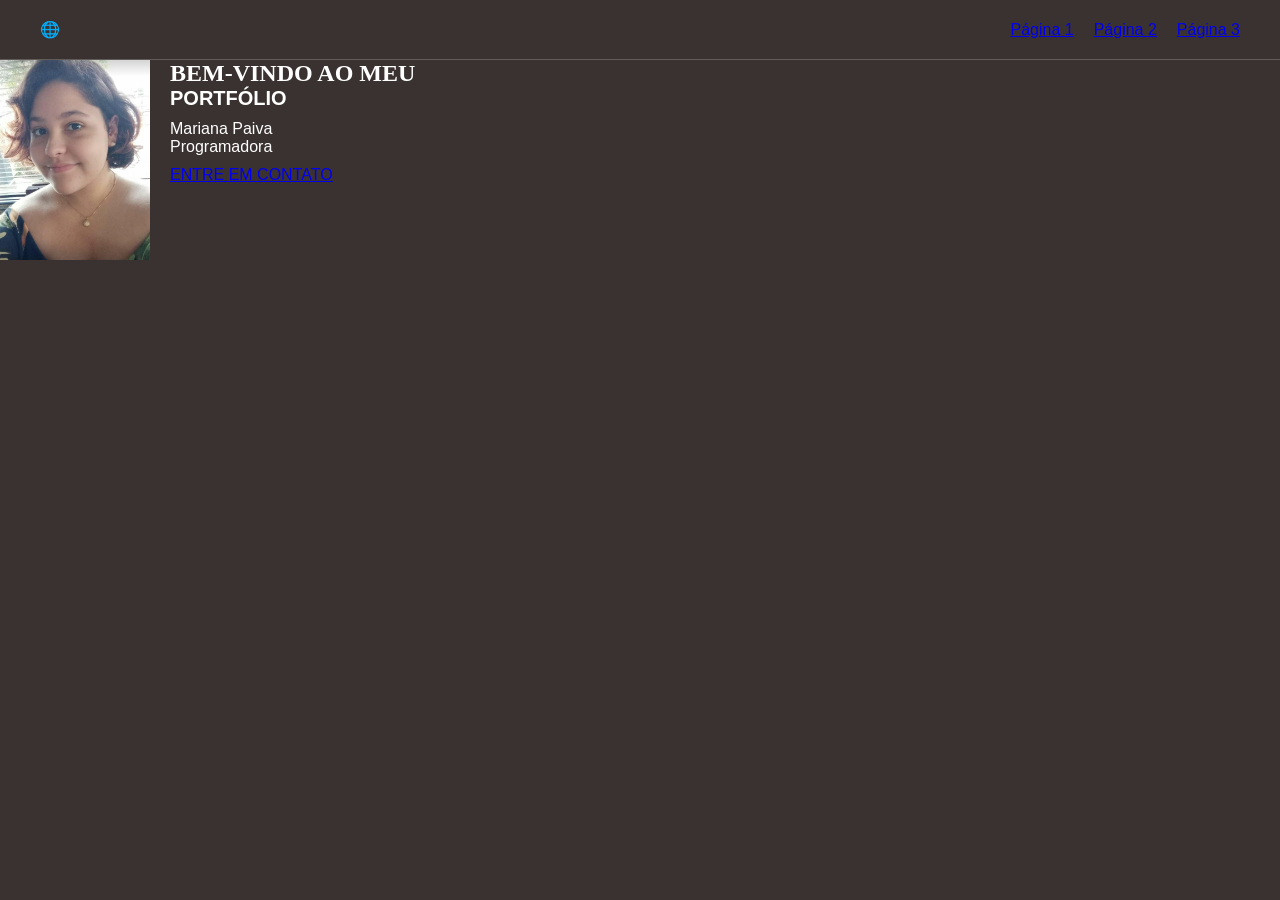
==== index.html @ 8fda0aae "v2" ====
<!DOCTYPE html>
<html lang="pt-BR">
<head>
    <meta charset="UTF-8">
    <meta name="viewport" content="width=device-width, initial-scale=1.0">
    <title>Meu Portfólio</title>
    <link rel="stylesheet" href="style.css">
</head>
<body>

    <header class="topo">
        <div class="logo">🌐</div>

        <nav class="menu-navegacao">
            <a href="index.html" class="link-pagina ativo">Página 1</a>
            <a href="pagina2.html" class="link-pagina">Página 2</a>
            <a href="pagina3.html" class="link-pagina">Página 3</a>
        </nav>
    </header>

    <main class="container-perfil">
        <img src="foto mariana.jpg" alt="Minha foto" class="foto-perfil">
        
        <div class="bloco-perfil">
            <div class="titulos">
                <h1>BEM-VINDO AO MEU</h1>
                <h2>PORTFÓLIO</h2>
            </div>

            <div class="info-pessoal">
                <p class="nome">Mariana Paiva</p>
                <p class="cargo">Programadora</p>
            </div>

            <a href="#" class="btn-contato">ENTRE EM CONTATO</a>
        </div>
    </main>

</body>
</html>
---- style.css ----
@font-face {
  font-family: 'Biro Script Plus';
  src: url('biro-script-plus_freefontdownload_org/biro-script-plus.woff2') format('woff2');
  font-weight: normal;
  font-style: normal;
}


@font-face {
  font-family: 'TAN Garland';
  src: url('TAN-Garland/TAN-Garland/TAN-Garland-Regular.woff2') format('woff2');
  font-weight: normal;
  font-style: normal;
}

@font-face {
  font-family: 'Open Sans';
  src: url('Bricolage_Grotesque,Open_Sans/Open_Sans/OpenSans-VariableFont_wdth,wght.ttf') format('truetype');
  font-weight: normal;
  font-style: normal;
}

* {
    margin: 0;
    padding: 0;
    box-sizing: border-box;


}

body {
    background-color: #3a3230;
    color: #fff;
    font-family: 'Open Sans', sans-serif;
    min-height: 100vh;
    display: flex;
    flex-direction: column;
}

.topo {
    width: 100%;
    display: flex;
    justify-content: space-between;
    align-items: center;
    padding: 20px 40px;
    border-bottom: 1px solid rgba(255, 255, 255, 0.2);
}

.menu-navegacao {
    display: flex;
    gap: 20px;
}

.container-perfil {
    display: flex;
    align-items: flex-start;
    gap: 20px;
}

.foto-perfil {
    width: 150px;
    height: auto;
}

.bloco-perfil {
    display: flex;
    flex-direction: column;
    gap: 10px;
}

h1 {
    color: #fff;
    font-family: 'TAN Garland', Georgia, 'Times New Roman', serif;
    font-size: 24px;
    margin: 0;
}
h2 {
    color: #fff;
    font-family: 'Biro Script Plus', cursive, sans-serif;
    font-size: 20px;
    margin: 0;
}
h4 {
    color: #fff;
    font-family: 'Open Sans', Arial, sans-serif;
    font-size: 16px;
    margin: 0;
}
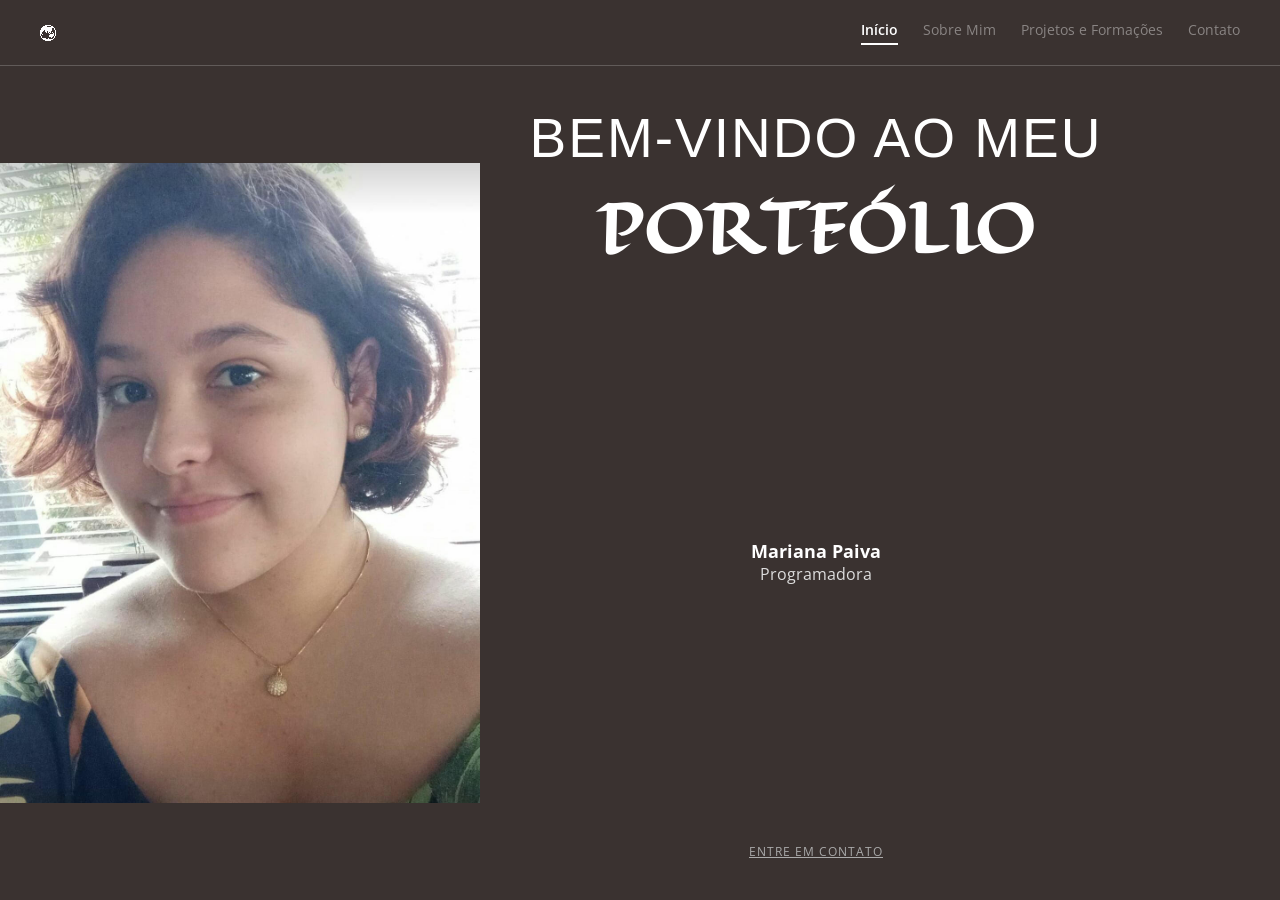
==== commit daf74baa: "v3" ====
--- a/index.html
+++ b/index.html
@@ -9,12 +9,13 @@
 <body>
 
     <header class="topo">
-        <div class="logo">🌐</div>
+        <div class="logo">🌏︎</div>
 
         <nav class="menu-navegacao">
-            <a href="index.html" class="link-pagina ativo">Página 1</a>
-            <a href="pagina2.html" class="link-pagina">Página 2</a>
-            <a href="pagina3.html" class="link-pagina">Página 3</a>
+            <a href="index.html" class="link-pagina ativo">Início</a>
+            <a href="sobre.html" class="link-pagina">Sobre Mim</a>
+            <a href="pf.html" class="link-pagina">Projetos e Formações</a>
+            <a href="contato.html" class="link-pagina">Contato</a>
         </nav>
     </header>
 
--- a/style.css
+++ b/style.css
@@ -1,21 +1,10 @@
+@import url('https://fonts.googleapis.com/css2?family=Open+Sans:wght@400;700&display=swap');
+
+@import url('https://fonts.googleapis.com/css2?family=Eagle+Lake&display=swap');
+
 @font-face {
   font-family: 'Biro Script Plus';
   src: url('biro-script-plus_freefontdownload_org/biro-script-plus.woff2') format('woff2');
-  font-weight: normal;
-  font-style: normal;
-}
-
-
-@font-face {
-  font-family: 'TAN Garland';
-  src: url('TAN-Garland/TAN-Garland/TAN-Garland-Regular.woff2') format('woff2');
-  font-weight: normal;
-  font-style: normal;
-}
-
-@font-face {
-  font-family: 'Open Sans';
-  src: url('Bricolage_Grotesque,Open_Sans/Open_Sans/OpenSans-VariableFont_wdth,wght.ttf') format('truetype');
   font-weight: normal;
   font-style: normal;
 }
@@ -46,43 +35,104 @@
     border-bottom: 1px solid rgba(255, 255, 255, 0.2);
 }
 
-.menu-navegacao {
+.topo .menu-navegacao {
     display: flex;
-    gap: 20px;
+    gap: 25px;
+}
+
+.topo .menu-navegacao .link-pagina {
+    font-family: 'Open Sans', sans-serif;
+    color: #fff;
+    text-decoration: none;
+    font-size: 14px;
+    font-weight: 400;
+    opacity: 0.4;
+    padding-bottom: 4px;
+    border-bottom: 2px solid transparent;
+    transition: all 0.3s ease;
+
+}
+
+.topo .menu-navegacao .link-pagina:hover{
+    opacity: 0.8;
+}
+
+.topo .menu-navegacao .link-pagina.ativo {
+    opacity: 1 !important;
+    font-weight: 600 !important;
+    border-bottom: 2px solid #fff !important;
+    background: transparent !important;
 }
 
 .container-perfil {
     display: flex;
-    align-items: flex-start;
-    gap: 20px;
+    align-items: stretch;
+    justify-content: space-between;
+    padding: 40px 10% 40px 0;
+    flex: 1;
 }
 
 .foto-perfil {
-    width: 150px;
+    width: 480px;
+    max-width: 42vw;
     height: auto;
+    object-fit: contain;
 }
 
 .bloco-perfil {
     display: flex;
     flex-direction: column;
-    gap: 10px;
+    align-items: center;
+    text-align: center;
+    justify-content: space-between;
+    gap: 70px;
+    flex-grow: 1;
+    max-width: 700px;
+    padding-top: 15px 0;
 }
 
-h1 {
-    color: #fff;
-    font-family: 'TAN Garland', Georgia, 'Times New Roman', serif;
-    font-size: 24px;
-    margin: 0;
+.titulos {
+    display: flex;
+    flex-direction: column;
+    align-items: center;
+    width: 100%;
 }
-h2 {
-    color: #fff;
+
+.titulos h1 {
     font-family: 'Biro Script Plus', cursive, sans-serif;
-    font-size: 20px;
-    margin: 0;
+    font-size: 55px;
+    letter-spacing: 2px;
+    font-weight: 400;
+    text-transform: uppercase;
+    white-space: nowrap;
+    text-align: center;
 }
-h4 {
-    color: #fff;
-    font-family: 'Open Sans', Arial, sans-serif;
+.titulos h2 {
+    font-family: 'Eagle Lake', cursive, sans-serif;
+    font-size: 65px;
+    margin-top: 5px;
+    text-align: center;
+}
+
+.info-pessoal {
+    display: flex;
+    flex-direction: column;
+    align-items: center;
+}
+
+.info-pessoal .nome {
+    font-size: 18px;
+    font-weight: 700;
+}
+
+.info-pessoal .cargo {
     font-size: 16px;
-    margin: 0;
+    color: #ddd;
+}
+
+.btn-contato {
+    color: #aaa;
+    text-decoration: underline;
+    font-size: 12px;
+    letter-spacing: 1px;
 }
